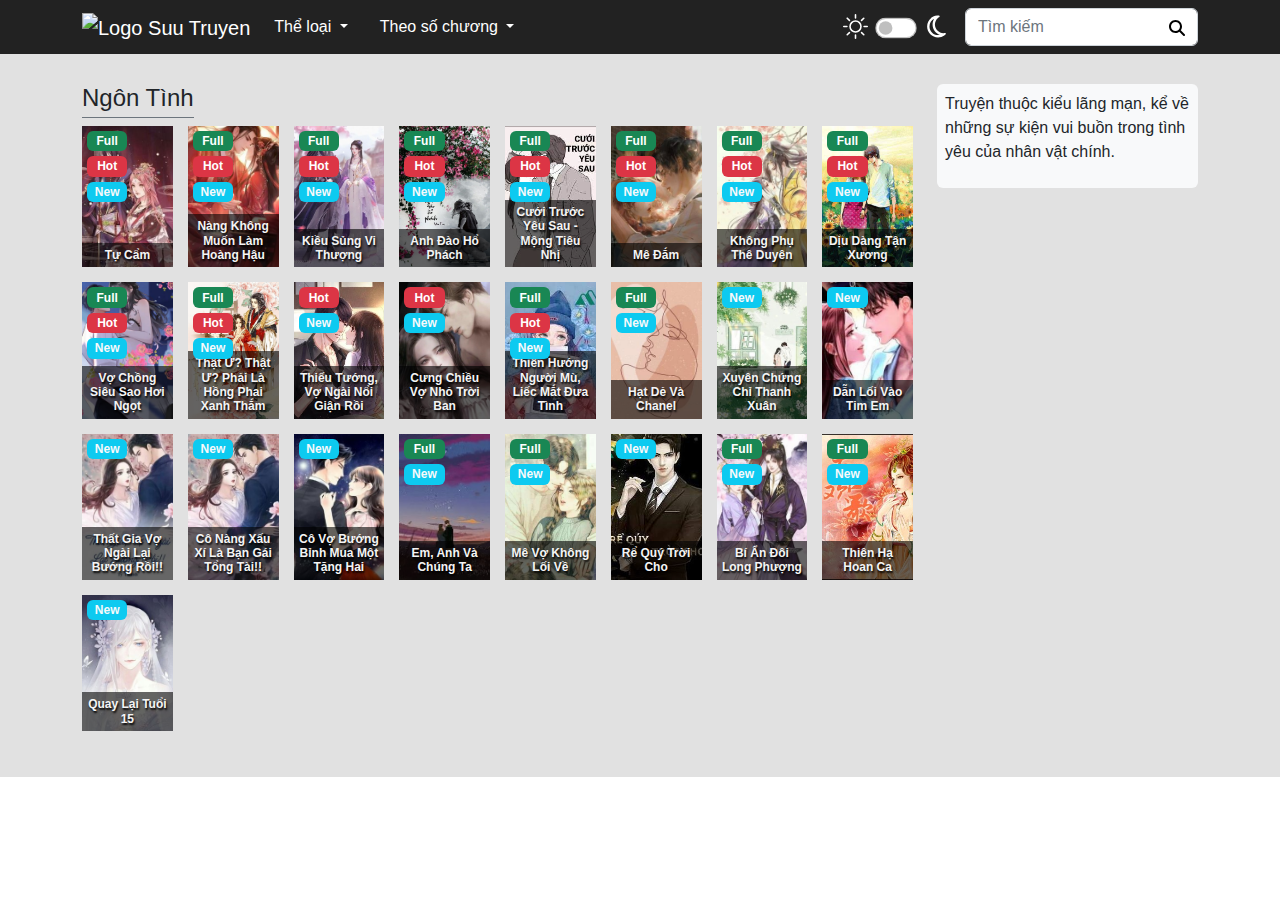
==== category.html @ c1cc9a66 "Mindx project" ====
<!DOCTYPE html>
<!-- saved from url=(0021)https://suustore.com/ -->
<html lang="en">

<head>
    <meta http-equiv="Content-Type" content="text/html; charset=UTF-8">

    <meta name="viewport" content="width=device-width, initial-scale=1, shrink-to-fit=no">

    <meta http-equiv="X-UA-Compatible" content="IE=edge">

    <link rel="preconnect" href="https://fonts.googleapis.com/">
    <link rel="preconnect" href="https://fonts.gstatic.com/" crossorigin="">


    <!-- Bootstrap CSS v5.2.1 -->

    <link href="./assets/bootstrap.min.css" rel="stylesheet">

    <link rel="shortcut icon" href="https://suustore.com/assets/frontend/images/favicon.ico" type="image/x-icon">
    <link rel="stylesheet" href="./assets/app.css">



    <script>
        window.SuuTruyen = {
            baseUrl: 'https://suustore.com',
            urlCurrent: 'https://suustore.com',
            csrfToken: '4EebYu2rWivdRk1ET12dyuY0CJjpRERhJynPtvUy'
        }
    </script>

    <title>Demo Truyện</title>
    <meta name="description"
        content="Đọc truyện online, truyện hay. Demo Truyện luôn tổng hợp và cập nhật các chương truyện một cách nhanh nhất.">
</head>

<body>
    <header class="header d-none d-lg-block">
        <!-- place navbar here -->
        <nav class="navbar navbar-expand-lg navbar-dark header__navbar p-md-0">
            <div class="container">
                <a class="navbar-brand" href="index.html">
                    <img src="https://w.ladicdn.com/s450x400/5cefbc1ed062e8345a24dfe8/logo-trang-20220824105223.png" alt="Logo Suu Truyen" srcset="" class="img-fluid"
                        style="width: 200px;">
                </a>
                <button class="navbar-toggler" type="button" data-bs-toggle="collapse"
                    data-bs-target="#navbarSupportedContent" aria-controls="navbarSupportedContent"
                    aria-expanded="false" aria-label="Toggle navigation">
                    <span class="navbar-toggler-icon"></span>
                </button>
                <div class="collapse navbar-collapse" id="navbarSupportedContent">
                    <ul class="navbar-nav me-auto mb-2 mb-lg-0">
                        <li class="nav-item dropdown">
                            <a class="nav-link dropdown-toggle" role="button" data-bs-toggle="dropdown"
                                aria-expanded="false">
                                Thể loại
                            </a>
                            <ul class="dropdown-menu dropdown-menu-custom">
                                <li><a class="dropdown-item" href="category.html">Ngôn
                                        Tình</a>
                                </li>
                                <li><a class="dropdown-item" href="category.html">Trọng
                                        Sinh</a>
                                </li>
                                <li><a class="dropdown-item" href="category.html">Cổ Đại</a>
                                </li>
                                <li><a class="dropdown-item" href="category.html">Tiên
                                        Hiệp</a>
                                </li>
                                <li><a class="dropdown-item" href="category.html">Ngược</a>
                                </li>
                                <li><a class="dropdown-item" href="category.html">Khác</a>
                                </li>
                                <li><a class="dropdown-item" href="category.html">Dị Giới</a>
                                </li>
                                <li><a class="dropdown-item" href="category.html">Huyền
                                        Huyễn</a>
                                </li>
                                <li><a class="dropdown-item" href="category.html">Xuyên
                                        Không</a>
                                </li>
                                <li><a class="dropdown-item" href="category.html">Sủng</a>
                                </li>
                                <li><a class="dropdown-item" href="category.html">Cung Đấu</a>
                                </li>
                                <li><a class="dropdown-item" href="category.html">Gia Đấu</a>
                                </li>
                            </ul>
                        </li>
                        <li class="nav-item dropdown">
                            <a class="nav-link dropdown-toggle" role="button" data-bs-toggle="dropdown"
                                aria-expanded="false">
                                Theo số chương
                            </a>
                            <ul class="dropdown-menu dropdown-menu-custom">
                                <li><a class="dropdown-item" href="#">Dưới
                                        100</a>
                                </li>
                                <li><a class="dropdown-item" href="#">100
                                        - 500</a>
                                </li>
                                <li><a class="dropdown-item" href="#">500
                                        - 1000</a>
                                </li>
                                <li><a class="dropdown-item" href="#">Trên
                                        1000</a>
                                </li>
                            </ul>
                        </li>
                    </ul>

                    <div class="form-check form-switch me-3 d-flex align-items-center">
                        <label class="form-check-label">
                            <svg xmlns="http://www.w3.org/2000/svg" width="25" height="25" fill="currentColor"
                                class="bi bi-brightness-high" viewBox="0 0 16 16" style="fill: #fff;">
                                <path
                                    d="M8 11a3 3 0 1 1 0-6 3 3 0 0 1 0 6zm0 1a4 4 0 1 0 0-8 4 4 0 0 0 0 8zM8 0a.5.5 0 0 1 .5.5v2a.5.5 0 0 1-1 0v-2A.5.5 0 0 1 8 0zm0 13a.5.5 0 0 1 .5.5v2a.5.5 0 0 1-1 0v-2A.5.5 0 0 1 8 13zm8-5a.5.5 0 0 1-.5.5h-2a.5.5 0 0 1 0-1h2a.5.5 0 0 1 .5.5zM3 8a.5.5 0 0 1-.5.5h-2a.5.5 0 0 1 0-1h2A.5.5 0 0 1 3 8zm10.657-5.657a.5.5 0 0 1 0 .707l-1.414 1.415a.5.5 0 1 1-.707-.708l1.414-1.414a.5.5 0 0 1 .707 0zm-9.193 9.193a.5.5 0 0 1 0 .707L3.05 13.657a.5.5 0 0 1-.707-.707l1.414-1.414a.5.5 0 0 1 .707 0zm9.193 2.121a.5.5 0 0 1-.707 0l-1.414-1.414a.5.5 0 0 1 .707-.707l1.414 1.414a.5.5 0 0 1 0 .707zM4.464 4.465a.5.5 0 0 1-.707 0L2.343 3.05a.5.5 0 1 1 .707-.707l1.414 1.414a.5.5 0 0 1 0 .708z">
                                </path>
                            </svg>
                        </label>
                        <input class="form-check-input theme_mode" type="checkbox"
                            style="transform: scale(1.3); margin-left: 12px; margin-right: 12px;">

                        <label class="form-check-label">
                            <svg xmlns="http://www.w3.org/2000/svg" width="25" height="25" viewBox="0 0 384 512"
                                style="fill: #fff;">
                                <path
                                    d="M144.7 98.7c-21 34.1-33.1 74.3-33.1 117.3c0 98 62.8 181.4 150.4 211.7c-12.4 2.8-25.3 4.3-38.6 4.3C126.6 432 48 353.3 48 256c0-68.9 39.4-128.4 96.8-157.3zm62.1-66C91.1 41.2 0 137.9 0 256C0 379.7 100 480 223.5 480c47.8 0 92-15 128.4-40.6c1.9-1.3 3.7-2.7 5.5-4c4.8-3.6 9.4-7.4 13.9-11.4c2.7-2.4 5.3-4.8 7.9-7.3c5-4.9 6.3-12.5 3.1-18.7s-10.1-9.7-17-8.5c-3.7 .6-7.4 1.2-11.1 1.6c-5 .5-10.1 .9-15.3 1c-1.2 0-2.5 0-3.7 0c-.1 0-.2 0-.3 0c-96.8-.2-175.2-78.9-175.2-176c0-54.8 24.9-103.7 64.1-136c1-.9 2.1-1.7 3.2-2.6c4-3.2 8.2-6.2 12.5-9c3.1-2 6.3-4 9.6-5.8c6.1-3.5 9.2-10.5 7.7-17.3s-7.3-11.9-14.3-12.5c-3.6-.3-7.1-.5-10.7-.6c-2.7-.1-5.5-.1-8.2-.1c-3.3 0-6.5 .1-9.8 .2c-2.3 .1-4.6 .2-6.9 .4z">
                                </path>
                            </svg>
                        </label>
                    </div>

                    <form class="d-flex header__form-search" action="" method="GET">
                        <input class="form-control search-story" type="text" placeholder="Tìm kiếm" name="key_word"
                            value="">
                        <div class="col-12 search-result shadow no-result d-none">
                            <div class="card text-white bg-light">
                                <div class="card-body p-0">
                                    <ul class="list-group list-group-flush d-none">
                                        <li class="list-group-item">
                                            <a href="#" class="text-dark hover-title">Tự cẩm</a>
                                        </li>
                                    </ul>
                                </div>
                            </div>
                        </div>

                        <button class="btn" type="submit">
                            <svg xmlns="http://www.w3.org/2000/svg" height="1em"
                                viewBox="0 0 512 512"><!--! Font Awesome Free 6.4.2 by @fontawesome - https://fontawesome.com License - https://fontawesome.com/license (Commercial License) Copyright 2023 Fonticons, Inc. -->
                                <path
                                    d="M416 208c0 45.9-14.9 88.3-40 122.7L502.6 457.4c12.5 12.5 12.5 32.8 0 45.3s-32.8 12.5-45.3 0L330.7 376c-34.4 25.2-76.8 40-122.7 40C93.1 416 0 322.9 0 208S93.1 0 208 0S416 93.1 416 208zM208 352a144 144 0 1 0 0-288 144 144 0 1 0 0 288z">
                                </path>
                            </svg>

                        </button>
                    </form>
                </div>
            </div>
        </nav>
    </header>

    <div class="header-mobile d-sm-block d-lg-none">
        <nav class="navbar navbar-dark bg-dark">
            <div class="container-fluid">
                <a class="navbar-brand" href="index.html">
                    <img src="./assets/images/logo_text.png" alt="Logo Suu Truyen" srcset="" class="img-fluid"
                        style="width: 200px;">
                </a>
                <button class="navbar-toggler" type="button" data-bs-toggle="offcanvas"
                    data-bs-target="#offcanvasDarkNavbar" aria-controls="offcanvasDarkNavbar">
                    <span class="navbar-toggler-icon"></span>
                </button>
                <div class="offcanvas offcanvas-end text-bg-dark w-75" tabindex="-1" id="offcanvasDarkNavbar"
                    aria-labelledby="offcanvasDarkNavbarLabel">
                    <div class="offcanvas-header">
                        <img src="./assets/images/logo_text.png" alt="Logo Suu Truyen" srcset="" class="img-fluid"
                            style="width: 200px;">
                        <button type="button" class="btn-close btn-close-white" data-bs-dismiss="offcanvas"
                            aria-label="Close"></button>
                    </div>
                    <div class="offcanvas-body">
                        <ul class="navbar-nav justify-content-end flex-grow-1 pe-3 mb-3">
                            <li class="nav-item dropdown">
                                <a class="nav-link dropdown-toggle" href="https://suustore.com/#" role="button"
                                    data-bs-toggle="dropdown" aria-expanded="false">
                                    Thể loại
                                </a>
                                <ul class="dropdown-menu dropdown-menu-custom">
                                    <li><a class="dropdown-item" href="#">Mạt
                                            Thế</a>
                                    </li>
                                    <li><a class="dropdown-item" href="#">Xuyên
                                            Nhanh</a>
                                    </li>
                                    <li><a class="dropdown-item" href="#">Hệ
                                            Thống</a>
                                    </li>
                                    <li><a class="dropdown-item" href="#">Nữ
                                            Cường</a>
                                    </li>
                                </ul>
                            </li>
                        </ul>

                        <div class="form-check form-switch d-flex align-items-center mb-3 p-0">
                            <label class="form-check-label">
                                <svg xmlns="http://www.w3.org/2000/svg" width="25" height="25" fill="currentColor"
                                    class="bi bi-brightness-high" viewBox="0 0 16 16" style="fill: #fff;">
                                    <path
                                        d="M8 11a3 3 0 1 1 0-6 3 3 0 0 1 0 6zm0 1a4 4 0 1 0 0-8 4 4 0 0 0 0 8zM8 0a.5.5 0 0 1 .5.5v2a.5.5 0 0 1-1 0v-2A.5.5 0 0 1 8 0zm0 13a.5.5 0 0 1 .5.5v2a.5.5 0 0 1-1 0v-2A.5.5 0 0 1 8 13zm8-5a.5.5 0 0 1-.5.5h-2a.5.5 0 0 1 0-1h2a.5.5 0 0 1 .5.5zM3 8a.5.5 0 0 1-.5.5h-2a.5.5 0 0 1 0-1h2A.5.5 0 0 1 3 8zm10.657-5.657a.5.5 0 0 1 0 .707l-1.414 1.415a.5.5 0 1 1-.707-.708l1.414-1.414a.5.5 0 0 1 .707 0zm-9.193 9.193a.5.5 0 0 1 0 .707L3.05 13.657a.5.5 0 0 1-.707-.707l1.414-1.414a.5.5 0 0 1 .707 0zm9.193 2.121a.5.5 0 0 1-.707 0l-1.414-1.414a.5.5 0 0 1 .707-.707l1.414 1.414a.5.5 0 0 1 0 .707zM4.464 4.465a.5.5 0 0 1-.707 0L2.343 3.05a.5.5 0 1 1 .707-.707l1.414 1.414a.5.5 0 0 1 0 .708z">
                                    </path>
                                </svg>
                            </label>
                            <input class="form-check-input theme_mode" type="checkbox"
                                style="transform: scale(1.3); margin-left: 12px; margin-right: 12px;">

                            <label class="form-check-label">
                                <svg xmlns="http://www.w3.org/2000/svg" width="25" height="25" viewBox="0 0 384 512"
                                    style="fill: #fff;">
                                    <path
                                        d="M144.7 98.7c-21 34.1-33.1 74.3-33.1 117.3c0 98 62.8 181.4 150.4 211.7c-12.4 2.8-25.3 4.3-38.6 4.3C126.6 432 48 353.3 48 256c0-68.9 39.4-128.4 96.8-157.3zm62.1-66C91.1 41.2 0 137.9 0 256C0 379.7 100 480 223.5 480c47.8 0 92-15 128.4-40.6c1.9-1.3 3.7-2.7 5.5-4c4.8-3.6 9.4-7.4 13.9-11.4c2.7-2.4 5.3-4.8 7.9-7.3c5-4.9 6.3-12.5 3.1-18.7s-10.1-9.7-17-8.5c-3.7 .6-7.4 1.2-11.1 1.6c-5 .5-10.1 .9-15.3 1c-1.2 0-2.5 0-3.7 0c-.1 0-.2 0-.3 0c-96.8-.2-175.2-78.9-175.2-176c0-54.8 24.9-103.7 64.1-136c1-.9 2.1-1.7 3.2-2.6c4-3.2 8.2-6.2 12.5-9c3.1-2 6.3-4 9.6-5.8c6.1-3.5 9.2-10.5 7.7-17.3s-7.3-11.9-14.3-12.5c-3.6-.3-7.1-.5-10.7-.6c-2.7-.1-5.5-.1-8.2-.1c-3.3 0-6.5 .1-9.8 .2c-2.3 .1-4.6 .2-6.9 .4z">
                                    </path>
                                </svg>
                            </label>
                        </div>

                        <form class="d-flex header__form-search" action="" method="GET">
                            <input class="form-control search-story" type="text" placeholder="Tìm kiếm" name="key_word"
                                value="">
                            <div class="col-12 search-result shadow no-result d-none">
                                <div class="card text-white bg-light">
                                    <div class="card-body p-0">
                                        <ul class="list-group list-group-flush d-none">
                                            <li class="list-group-item">
                                                <a href="#" class="text-dark hover-title">Tự
                                                    cẩm</a>
                                            </li>
                                        </ul>
                                    </div>
                                </div>
                            </div>

                            <button class="btn" type="submit">
                                <svg xmlns="http://www.w3.org/2000/svg" height="1em"
                                    viewBox="0 0 512 512"><!--! Font Awesome Free 6.4.2 by @fontawesome - https://fontawesome.com License - https://fontawesome.com/license (Commercial License) Copyright 2023 Fonticons, Inc. -->
                                    <path
                                        d="M416 208c0 45.9-14.9 88.3-40 122.7L502.6 457.4c12.5 12.5 12.5 32.8 0 45.3s-32.8 12.5-45.3 0L330.7 376c-34.4 25.2-76.8 40-122.7 40C93.1 416 0 322.9 0 208S93.1 0 208 0S416 93.1 416 208zM208 352a144 144 0 1 0 0-288 144 144 0 1 0 0 288z">
                                    </path>
                                </svg>

                            </button>
                        </form>
                    </div>
                </div>
            </div>
        </nav>
    </div>

   

    <main>
        <div class="container">
            <div class="row align-items-start">
                <div class="col-12 col-md-8 col-lg-9 mb-3">
                    <div class="head-title-global d-flex justify-content-between mb-2">
                        <div class="col-12 col-md-12 col-lg-12 head-title-global__left d-flex">
                            <h2 class="me-2 mb-0 border-bottom border-secondary pb-1">
                                <span href="#" class="d-block text-decoration-none text-dark fs-4 category-name"
                                    title="Ngôn Tình">Ngôn Tình</span>
                            </h2>
                        </div>
                    </div>

                    <div class="list-story-in-category section-stories-hot__list">
                        <div class="story-item">
                            <a href="#" class="d-block text-decoration-none">
                                <div class="story-item__image">
                                    <img src="./assets/images/tu_cam.jpg" alt="Tự Cẩm" class="img-fluid" width="150"
                                        height="230" loading="lazy">
                                </div>
                                <h3 class="story-item__name text-one-row story-name">Tự Cẩm</h3>

                                <div class="list-badge">
                                    <span class="story-item__badge badge text-bg-success">Full</span>

                                    <span
                                        class="story-item__badge story-item__badge-hot badge text-bg-danger">Hot</span>

                                    <span
                                        class="story-item__badge story-item__badge-new badge text-bg-info text-light">New</span>

                                </div>
                            </a>
                        </div>
                        <div class="story-item">
                            <a href="#" class="d-block text-decoration-none">
                                <div class="story-item__image">
                                    <img src="./assets/images/nang_khong_muon_lam_hoang_hau.jpg"
                                        alt="Nàng Không Muốn Làm Hoàng Hậu" class="img-fluid" width="150" height="230"
                                        loading="lazy">
                                </div>
                                <h3 class="story-item__name text-one-row story-name">Nàng Không Muốn Làm Hoàng Hậu</h3>

                                <div class="list-badge">
                                    <span class="story-item__badge badge text-bg-success">Full</span>

                                    <span
                                        class="story-item__badge story-item__badge-hot badge text-bg-danger">Hot</span>

                                    <span
                                        class="story-item__badge story-item__badge-new badge text-bg-info text-light">New</span>

                                </div>
                            </a>
                        </div>
                        <div class="story-item">
                            <a href="#" class="d-block text-decoration-none">
                                <div class="story-item__image">
                                    <img src="./assets/images/kieu_sung_vi_thuong.jpg" alt="Kiều Sủng Vi Thượng"
                                        class="img-fluid" width="150" height="230" loading="lazy">
                                </div>
                                <h3 class="story-item__name text-one-row story-name">Kiều Sủng Vi Thượng</h3>

                                <div class="list-badge">
                                    <span class="story-item__badge badge text-bg-success">Full</span>

                                    <span
                                        class="story-item__badge story-item__badge-hot badge text-bg-danger">Hot</span>

                                    <span
                                        class="story-item__badge story-item__badge-new badge text-bg-info text-light">New</span>

                                </div>
                            </a>
                        </div>
                        <div class="story-item">
                            <a href="#" class="d-block text-decoration-none">
                                <div class="story-item__image">
                                    <img src="./assets/images/anh_dao_ho_phach.jpg" alt="Anh Đào Hổ Phách"
                                        class="img-fluid" width="150" height="230" loading="lazy">
                                </div>
                                <h3 class="story-item__name text-one-row story-name">Anh Đào Hổ Phách</h3>

                                <div class="list-badge">
                                    <span class="story-item__badge badge text-bg-success">Full</span>

                                    <span
                                        class="story-item__badge story-item__badge-hot badge text-bg-danger">Hot</span>

                                    <span
                                        class="story-item__badge story-item__badge-new badge text-bg-info text-light">New</span>

                                </div>
                            </a>
                        </div>
                        <div class="story-item">
                            <a href="#"
                                class="d-block text-decoration-none">
                                <div class="story-item__image">
                                    <img src="./assets/images/cuoi_truoc_yeu_sau_mong_tieu_nhi.jpg"
                                        alt="Cưới Trước Yêu Sau - Mộng Tiêu Nhị" class="img-fluid" width="150"
                                        height="230" loading="lazy">
                                </div>
                                <h3 class="story-item__name text-one-row story-name">Cưới Trước Yêu Sau - Mộng Tiêu Nhị
                                </h3>

                                <div class="list-badge">
                                    <span class="story-item__badge badge text-bg-success">Full</span>

                                    <span
                                        class="story-item__badge story-item__badge-hot badge text-bg-danger">Hot</span>

                                    <span
                                        class="story-item__badge story-item__badge-new badge text-bg-info text-light">New</span>

                                </div>
                            </a>
                        </div>
                        <div class="story-item">
                            <a href="#" class="d-block text-decoration-none">
                                <div class="story-item__image">
                                    <img src="./assets/images/me_dam.jpg" alt="Mê Đắm" class="img-fluid" width="150"
                                        height="230" loading="lazy">
                                </div>
                                <h3 class="story-item__name text-one-row story-name">Mê Đắm</h3>

                                <div class="list-badge">
                                    <span class="story-item__badge badge text-bg-success">Full</span>

                                    <span
                                        class="story-item__badge story-item__badge-hot badge text-bg-danger">Hot</span>

                                    <span
                                        class="story-item__badge story-item__badge-new badge text-bg-info text-light">New</span>

                                </div>
                            </a>
                        </div>
                        <div class="story-item">
                            <a href="#"
                                class="d-block text-decoration-none">
                                <div class="story-item__image">
                                    <img src="./assets/images/khong_phu_the_duyen.jpg" alt="Không Phụ Thê Duyên"
                                        class="img-fluid" width="150" height="230" loading="lazy">
                                </div>
                                <h3 class="story-item__name text-one-row story-name">Không Phụ Thê Duyên</h3>

                                <div class="list-badge">
                                    <span class="story-item__badge badge text-bg-success">Full</span>

                                    <span
                                        class="story-item__badge story-item__badge-hot badge text-bg-danger">Hot</span>

                                    <span
                                        class="story-item__badge story-item__badge-new badge text-bg-info text-light">New</span>

                                </div>
                            </a>
                        </div>
                        <div class="story-item">
                            <a href="#"
                                class="d-block text-decoration-none">
                                <div class="story-item__image">
                                    <img src="./assets/images/diu_dang_tan_xuong.jpg" alt="Dịu Dàng Tận Xương"
                                        class="img-fluid" width="150" height="230" loading="lazy">
                                </div>
                                <h3 class="story-item__name text-one-row story-name">Dịu Dàng Tận Xương</h3>

                                <div class="list-badge">
                                    <span class="story-item__badge badge text-bg-success">Full</span>

                                    <span
                                        class="story-item__badge story-item__badge-hot badge text-bg-danger">Hot</span>

                                    <span
                                        class="story-item__badge story-item__badge-new badge text-bg-info text-light">New</span>

                                </div>
                            </a>
                        </div>
                        <div class="story-item">
                            <a href="#"
                                class="d-block text-decoration-none">
                                <div class="story-item__image">
                                    <img src="./assets/images/vo_chong_sieu_sao_hoi_ngot.jpg"
                                        alt="Vợ Chồng Siêu Sao Hơi Ngọt" class="img-fluid" width="150" height="230"
                                        loading="lazy">
                                </div>
                                <h3 class="story-item__name text-one-row story-name">Vợ Chồng Siêu Sao Hơi Ngọt</h3>

                                <div class="list-badge">
                                    <span class="story-item__badge badge text-bg-success">Full</span>

                                    <span
                                        class="story-item__badge story-item__badge-hot badge text-bg-danger">Hot</span>

                                    <span
                                        class="story-item__badge story-item__badge-new badge text-bg-info text-light">New</span>

                                </div>
                            </a>
                        </div>
                        <div class="story-item">
                            <a href="#"
                                class="d-block text-decoration-none">
                                <div class="story-item__image">
                                    <img src="./assets/images/that_u_that_u_phai_la_hong_phai_xanh_tham.jpg"
                                        alt="Thật Ư? Thật Ư? Phải Là Hồng Phai Xanh Thắm" class="img-fluid" width="150"
                                        height="230" loading="lazy">
                                </div>
                                <h3 class="story-item__name text-one-row story-name">Thật Ư? Thật Ư? Phải Là Hồng Phai
                                    Xanh Thắm</h3>

                                <div class="list-badge">
                                    <span class="story-item__badge badge text-bg-success">Full</span>

                                    <span
                                        class="story-item__badge story-item__badge-hot badge text-bg-danger">Hot</span>

                                    <span
                                        class="story-item__badge story-item__badge-new badge text-bg-info text-light">New</span>

                                </div>
                            </a>
                        </div>
                        <div class="story-item">
                            <a href="#"
                                class="d-block text-decoration-none">
                                <div class="story-item__image">
                                    <img src="./assets/images/thieu_tuong_vo_ngai_noi_gian_roi.jpg"
                                        alt="Thiếu Tướng, Vợ Ngài Nổi Giận Rồi" class="img-fluid" width="150"
                                        height="230" loading="lazy">
                                </div>
                                <h3 class="story-item__name text-one-row story-name">Thiếu Tướng, Vợ Ngài Nổi Giận Rồi
                                </h3>

                                <div class="list-badge">

                                    <span
                                        class="story-item__badge story-item__badge-hot badge text-bg-danger">Hot</span>

                                    <span
                                        class="story-item__badge story-item__badge-new badge text-bg-info text-light">New</span>

                                </div>
                            </a>
                        </div>
                        <div class="story-item">
                            <a href="#"
                                class="d-block text-decoration-none">
                                <div class="story-item__image">
                                    <img src="./assets/images/cung_chieu_vo_nho_troi_ban.jpg"
                                        alt="Cưng Chiều Vợ Nhỏ Trời Ban" class="img-fluid" width="150" height="230"
                                        loading="lazy">
                                </div>
                                <h3 class="story-item__name text-one-row story-name">Cưng Chiều Vợ Nhỏ Trời Ban</h3>

                                <div class="list-badge">

                                    <span
                                        class="story-item__badge story-item__badge-hot badge text-bg-danger">Hot</span>

                                    <span
                                        class="story-item__badge story-item__badge-new badge text-bg-info text-light">New</span>

                                </div>
                            </a>
                        </div>
                        <div class="story-item">
                            <a href="#"
                                class="d-block text-decoration-none">
                                <div class="story-item__image">
                                    <img src="./assets/images/thien_huong_nguoi_mu_liec_mat_dua_tinh.jpg"
                                        alt="Thiên Hướng Người Mù, Liếc Mắt Đưa Tình" class="img-fluid" width="150"
                                        height="230" loading="lazy">
                                </div>
                                <h3 class="story-item__name text-one-row story-name">Thiên Hướng Người Mù, Liếc Mắt Đưa
                                    Tình</h3>

                                <div class="list-badge">
                                    <span class="story-item__badge badge text-bg-success">Full</span>

                                    <span
                                        class="story-item__badge story-item__badge-hot badge text-bg-danger">Hot</span>

                                    <span
                                        class="story-item__badge story-item__badge-new badge text-bg-info text-light">New</span>

                                </div>
                            </a>
                        </div>
                        <div class="story-item">
                            <a href="#" class="d-block text-decoration-none">
                                <div class="story-item__image">
                                    <img src="./assets/images/hat_de_va_chanel.jpg" alt="Hạt Dẻ Và Chanel"
                                        class="img-fluid" width="150" height="230" loading="lazy">
                                </div>
                                <h3 class="story-item__name text-one-row story-name">Hạt Dẻ Và Chanel</h3>

                                <div class="list-badge">
                                    <span class="story-item__badge badge text-bg-success">Full</span>


                                    <span
                                        class="story-item__badge story-item__badge-new badge text-bg-info text-light">New</span>

                                </div>
                            </a>
                        </div>
                        <div class="story-item">
                            <a href="#"
                                class="d-block text-decoration-none">
                                <div class="story-item__image">
                                    <img src="./assets/images/xuyen_chung_chi_thanh_xuan.jpg"
                                        alt="Xuyên Chứng Chỉ Thanh Xuân" class="img-fluid" width="150" height="230"
                                        loading="lazy">
                                </div>
                                <h3 class="story-item__name text-one-row story-name">Xuyên Chứng Chỉ Thanh Xuân</h3>

                                <div class="list-badge">


                                    <span
                                        class="story-item__badge story-item__badge-new badge text-bg-info text-light">New</span>

                                </div>
                            </a>
                        </div>
                        <div class="story-item">
                            <a href="#"
                                class="d-block text-decoration-none">
                                <div class="story-item__image">
                                    <img src="./assets/images/dan_loi_vao_tim_em.jpg" alt="Dẫn Lối Vào Tim Em"
                                        class="img-fluid" width="150" height="230" loading="lazy">
                                </div>
                                <h3 class="story-item__name text-one-row story-name">Dẫn Lối Vào Tim Em</h3>

                                <div class="list-badge">


                                    <span
                                        class="story-item__badge story-item__badge-new badge text-bg-info text-light">New</span>

                                </div>
                            </a>
                        </div>
                        <div class="story-item">
                            <a href="#"
                                class="d-block text-decoration-none">
                                <div class="story-item__image">
                                    <img src="./assets/images/that_gia_vo_ngai_lai_buong_roi.jpg"
                                        alt="Thất Gia Vợ Ngài Lại Bướng Rồi!!" class="img-fluid" width="150"
                                        height="230" loading="lazy">
                                </div>
                                <h3 class="story-item__name text-one-row story-name">Thất Gia Vợ Ngài Lại Bướng Rồi!!
                                </h3>

                                <div class="list-badge">


                                    <span
                                        class="story-item__badge story-item__badge-new badge text-bg-info text-light">New</span>

                                </div>
                            </a>
                        </div>
                        <div class="story-item">
                            <a href="#"
                                class="d-block text-decoration-none">
                                <div class="story-item__image">
                                    <img src="./assets/images/co_nang_xau_xi_la_ban_gai_tong_tai.jpg"
                                        alt="Cô Nàng Xấu Xí Là Bạn Gái Tổng Tài!!" class="img-fluid" width="150"
                                        height="230" loading="lazy">
                                </div>
                                <h3 class="story-item__name text-one-row story-name">Cô Nàng Xấu Xí Là Bạn Gái Tổng
                                    Tài!!</h3>

                                <div class="list-badge">


                                    <span
                                        class="story-item__badge story-item__badge-new badge text-bg-info text-light">New</span>

                                </div>
                            </a>
                        </div>
                        <div class="story-item">
                            <a href="#"
                                class="d-block text-decoration-none">
                                <div class="story-item__image">
                                    <img src="./assets/images/co_vo_buong_binh_mua_mot_tang_hai.jpg"
                                        alt="Cô Vợ Bướng Bỉnh Mua Một Tặng Hai" class="img-fluid" width="150"
                                        height="230" loading="lazy">
                                </div>
                                <h3 class="story-item__name text-one-row story-name">Cô Vợ Bướng Bỉnh Mua Một Tặng Hai
                                </h3>

                                <div class="list-badge">


                                    <span
                                        class="story-item__badge story-item__badge-new badge text-bg-info text-light">New</span>

                                </div>
                            </a>
                        </div>
                        <div class="story-item">
                            <a href="#"
                                class="d-block text-decoration-none">
                                <div class="story-item__image">
                                    <img src="./assets/images/em_anh_va_chung_ta.jpg" alt="Em, Anh Và Chúng Ta"
                                        class="img-fluid" width="150" height="230" loading="lazy">
                                </div>
                                <h3 class="story-item__name text-one-row story-name">Em, Anh Và Chúng Ta</h3>

                                <div class="list-badge">
                                    <span class="story-item__badge badge text-bg-success">Full</span>


                                    <span
                                        class="story-item__badge story-item__badge-new badge text-bg-info text-light">New</span>

                                </div>
                            </a>
                        </div>
                        <div class="story-item">
                            <a href="#"
                                class="d-block text-decoration-none">
                                <div class="story-item__image">
                                    <img src="./assets/images/me_vo_khong_loi_ve.jpg" alt="Mê Vợ Không Lối Về"
                                        class="img-fluid" width="150" height="230" loading="lazy">
                                </div>
                                <h3 class="story-item__name text-one-row story-name">Mê Vợ Không Lối Về</h3>

                                <div class="list-badge">
                                    <span class="story-item__badge badge text-bg-success">Full</span>


                                    <span
                                        class="story-item__badge story-item__badge-new badge text-bg-info text-light">New</span>

                                </div>
                            </a>
                        </div>
                        
                        <div class="story-item">
                            <a href="#" 
                            class="d-block text-decoration-none">
                                <div class="story-item__image">
                                    <img src="./assets/images/re_quy_troi_cho.jpg" alt="Rể Quý Trời Cho"
                                        class="img-fluid" width="150" height="230" loading="lazy">
                                </div>
                                <h3 class="story-item__name text-one-row story-name">Rể Quý Trời Cho</h3>

                                <div class="list-badge">


                                    <span
                                        class="story-item__badge story-item__badge-new badge text-bg-info text-light">New</span>

                                </div>
                            </a>
                        </div>
                        <div class="story-item">
                            <a href="#"
                                class="d-block text-decoration-none">
                                <div class="story-item__image">
                                    <img src="./assets/images/bi_an_doi_long_phuong.jpg" alt="Bí Ẩn Đôi Long Phượng"
                                        class="img-fluid" width="150" height="230" loading="lazy">
                                </div>
                                <h3 class="story-item__name text-one-row story-name">Bí Ẩn Đôi Long Phượng</h3>

                                <div class="list-badge">
                                    <span class="story-item__badge badge text-bg-success">Full</span>


                                    <span
                                        class="story-item__badge story-item__badge-new badge text-bg-info text-light">New</span>

                                </div>
                            </a>
                        </div>
                        <div class="story-item">
                            <a href="#" 
                            class="d-block text-decoration-none">
                                <div class="story-item__image">
                                    <img src="./assets/images/thien_ha_hoan_ca.jpg" alt="Thiên Hạ Hoan Ca"
                                        class="img-fluid" width="150" height="230" loading="lazy">
                                </div>
                                <h3 class="story-item__name text-one-row story-name">Thiên Hạ Hoan Ca</h3>

                                <div class="list-badge">
                                    <span class="story-item__badge badge text-bg-success">Full</span>


                                    <span
                                        class="story-item__badge story-item__badge-new badge text-bg-info text-light">New</span>

                                </div>
                            </a>
                        </div>
                        <div class="story-item">
                            <a href="#" class="d-block text-decoration-none">
                                <div class="story-item__image">
                                    <img src="./assets/images/quay_lai_tuoi_15.jpg" alt="Quay Lại Tuổi 15"
                                        class="img-fluid" width="150" height="230" loading="lazy">
                                </div>
                                <h3 class="story-item__name text-one-row story-name">Quay Lại Tuổi 15</h3>

                                <div class="list-badge">


                                    <span
                                        class="story-item__badge story-item__badge-new badge text-bg-info text-light">New</span>

                                </div>
                            </a>
                        </div>

                    </div>
                </div>
                <div class="col-12 col-md-4 col-lg-3 sticky-md-top">
                    <div class="category-description bg-light p-2 rounded mb-3 card-custom">
                        <p class="mb-0 text-secondary"></p>
                        <p>Truyện thuộc kiểu lãng mạn, kể về những sự kiện vui buồn trong tình yêu của nhân vật chính.
                        </p>
                        <p></p>
                    </div>
                </div>
            </div>
        </div>
    </main>

 
    <script src="./assets/jquery.min.js">
    </script>

    <script src="./assets/popper.min.js">
    </script>

    <script src="./assets/bootstrap.min.js">
    </script>



    <script src="./assets/app.js">
    </script>
    <script src="./assets/common.js"></script>



    <div id="loadingPage" class="loading-full">
        <div class="loading-full_icon">
            <div class="spinner-grow"><span class="visually-hidden">Loading...</span></div>
        </div>
    </div>




</body>

</html>
---- assets/app.css ----
:root{
    --color-primary:#222;
    --color-primary-hover:#2f566d
}
html{
    scroll-behavior:smooth
}
body{
    font-family:Roboto Condensed,sans-serif
}
.hover-title{
    transition:all .3s ease
}
.hover-title:hover{
    color:var(--color-primary)!important
}
.pagination{
    justify-content:flex-end;
    padding:20px 0
}
.pagination ul{
    align-items:center;
    display:flex;
    flex-wrap:wrap;
    list-style:none;
    padding-left:0
}
.pagination__item{
    align-items:center;
    border:1px solid #ccc;
    border-radius:5px;
    display:inline-block;
    display:flex;
    height:40px;
    justify-content:center;
    margin-right:5px;
    text-align:center;
    width:45px
}
@media (max-width:768px){
    .pagination__item{margin-bottom:5px}
}
.pagination__item:hover{
    background-color:var(--color-primary)
}
.pagination__item:hover 
.page-link{
    color:#fff
}
.pagination__item .page-link{
    background:transparent;
    border:none;
    color:#000;
    display:block;
    font-size:.9375rem;
    font-weight:500
}
.pagination__item:last-child{
    margin-right:0
}
.pagination__item.page-current{
    background-color:var(--color-primary)
}
.pagination__item.page-current .page-link{
    color:#fff
}
.pagination__item.disabled{
    border:none
}
.pagination__item.disabled .page-link{
    opacity:.5
}
.pagination__arrow{
    font-size:.625rem
}
.pagination__arrow a{
    color:#000
}
.pagination__arrow:hover a{
    color:#fff
}
.text-one-row{
    -webkit-line-clamp:1;
    line-clamp:1
}
.text-one-row,.text-two-row{
    -webkit-box-orient:vertical;
    display:-webkit-box;
    overflow:hidden
}
.text-two-row{
    -webkit-line-clamp:2;
    line-clamp:2
}
.choose-paginate .dropdown-menu.show{
    align-items:center;
    display:flex;
    padding:10px
}
.dark-theme .fa-fire-flame-curved{
    color:#fff
}
.dark-theme .header-bottom{
    background-color:#393333!important
}
.dark-theme .header-bottom p{
    color:#fff!important
}
.dark-theme main{
    background-color:#514f4f!important
}
.dark-theme .author-name,.dark-theme .category-name,.dark-theme .story-name,.dark-theme .title-head-name{
    color:#fff!important
}
.dark-theme .card-custom{
    background-color:rgba(var(--bs-secondary-rgb),var(--bs-bg-opacity))!important
}
.dark-theme .card-custom a,.dark-theme .card-custom p,.dark-theme .card-custom span,.dark-theme .fa-solid.fa-angle-right{
    color:#fff!important
}
.dark-theme .footer{
    background-color:#393333!important
}
.dark-theme .footer a,.dark-theme .footer div,.dark-theme .footer p,.dark-theme .footer span,.dark-theme .footer strong{
    color:#fff!important
}
.dark-theme .footer .list-tag a{
    color:#393333!important
}
.dark-theme select.form-select{
    --bs-text-opacity:1;
    --bs-bg-opacity:1;
    background-color:rgba(var(--bs-secondary-rgb),var(--bs-bg-opacity))!important;
    color:rgba(var(--bs-white-rgb),var(--bs-text-opacity))!important
}
.dark-theme .hover-title:hover{
    color:#ff7f7f!important
}
.dark-theme .story-detail,.dark-theme .story-detail a{
    color:#fff!important
}
.dark-theme .story-detail .info-more .info-more--more{
    background:linear-gradient(180deg,rgba(61,60,60,0),rgba(61,60,60,.7) 21.88%,rgba(61,60,60,.95) 45.31%,#222 67.71%,#222)
}
.dark-theme .story-detail .info-more a,.dark-theme .story-detail .info-more span{
    color:#fff!important
}
.dark-theme .story-detail .info-more path,.dark-theme .story-detail .info-more svg{
    fill:#fff
}
.dark-theme .top-ratings a,.dark-theme .top-ratings span{
    color:#fff!important
}
.dark-theme .top-ratings__tab .list-group-item{
    background-color:#222
}
.dark-theme .top-ratings__tab .list-group-item.active{
    background-color:#393333!important
}
.dark-theme .top-ratings__content .rating-item__number span{
    color:#000!important
}
.dark-theme .chapter-wrapper .chapter-content,.dark-theme .chapter-wrapper p{
    color:#fff!important
}
.dark-theme .chapter-actions ul{
    --bs-bg-opacity:1;
    background-color:rgba(var(--bs-secondary-rgb),var(--bs-bg-opacity))!important
}
.dark-theme .skeleton:empty:after{
    background-image:linear-gradient(90deg,hsla(0,0%,100%,0),hsla(0,0%,100%,.6),hsla(0,0%,100%,0)),linear-gradient(#393333 var(--picture-height),transparent 0),linear-gradient(#645f5f var(--title-height),transparent 0),var(--author-skeleton),var(--rating-skeleton),var(--type-skeleton),linear-gradient(#645f5f var(--item-height),transparent 0)
}
.dark-theme .story-item-no-image svg{
    fill:#fff
}
main{
    background:#e1e1e1;
    padding:30px 0
}
@media (max-width:768px){
    main{padding:20px 0}
}
:root{
    --item-width:210px;
    --item-height:390px;
    --item-padding:20px;
    --item-skeleton:linear-gradient(#fff var(--item-height),transparent 0);
    --picture-height:175px;
    --picture-width:120px;
    --picture-position:center var(--item-padding);
    --picture-skeleton:linear-gradient(#eee var(--picture-height),transparent 0);
    --title-height:15px;
    --title-width:85%;
    --title-position:center calc(var(--picture-height) + var(--title-height) + 15px);
    --title-skeleton:linear-gradient(#eee var(--title-height),transparent 0);
    --author-height:15px;
    --author-width:70%;
    --author-position:center calc(var(--picture-height) + var(--title-height) + var(--author-height) + 30px);
    --author-skeleton:linear-gradient(#eee var(--title-height),transparent 0);
    --rating-height:15px;
    --rating-width:50%;
    --rating-position:center calc(var(--picture-height) + var(--title-height) + var(--author-height) + var(--rating-height) + 45px);
    --rating-skeleton:linear-gradient(#eee var(--title-height),transparent 0);
    --type-height:15px;
    --type-width:30%;
    --type-position:center calc(var(--picture-height) + var(--title-height) + var(--author-height) + var(--rating-height) + var(--type-height) + 60px);
    --type-skeleton:linear-gradient(#eee var(--title-height),transparent 0);
    --price-height:15px;
    --price-width:40%;
--price-position:center calc(var(--picture-height) + var(--title-height) + var(--author-height) + var(--rating-height) + var(--type-height) + var(--price-height) + 75px);
    --price-skeleton:linear-gradient(#eee var(--title-height),transparent 0);
    --blur-width:150px;
    --blur-size:var(--blur-width) var(--item-height)
}
.skeleton{
    height:var(--item-height);
    width:var(--item-width)
}
.skeleton:empty:after{
    animation:loading 1.5s infinite;
    background-image:linear-gradient(90deg,hsla(0,0%,100%,0),hsla(0,0%,100%,.6),hsla(0,0%,100%,0)),var(--picture-skeleton),var(--title-skeleton),var(--author-skeleton),var(--rating-skeleton),var(--type-skeleton),var(--price-skeleton),var(--item-skeleton);
    background-position:-150% 0,var(--picture-position),var(--title-position),var(--author-position),var(--rating-position),var(--type-position),var(--price-position),0 0;
    background-repeat:no-repeat;
    background-size:var(--blur-size),var(--picture-width) var(--picture-height),var(--title-width) var(--title-height),var(--author-width) var(--author-height),var(--rating-width) var(--rating-height),var(--type-width) var(--type-height),var(--price-width) var(--price-height),100% 100%;content:"";
    display:block;
    height:100%;
    width:100%
}
@keyframes loading{
    to{background-position:350% 0,var(--picture-position),var(--title-position),var(--author-position),var(--rating-position),var(--type-position),var(--price-position),0 0}
}
.theme_mode:checked{
    background-color:var(--bs-pink);
    border-color:var(--bs-pink)
}
.section-stories-follow-chapter-count__list{
    -moz-column-gap:15px;
    column-gap:15px;
    display:grid;
    row-gap:15px
}
@media (max-width:575px){
    .section-stories-follow-chapter-count__list{grid-template-columns:repeat(3,1fr)}
}
@media (min-width:576px){
    .section-stories-follow-chapter-count__list{grid-template-columns:repeat(4,1fr)}
}
@media (min-width:768px){
    .section-stories-follow-chapter-count__list{grid-template-columns:repeat(4,1fr)}
}
@media (min-width:992px){
    .section-stories-follow-chapter-count__list{grid-template-columns:repeat(4,1fr)}
}
@media (min-width:1200px){
    .section-stories-follow-chapter-count__list{grid-template-columns:repeat(6,1fr)}
}
.loading-full{
    align-items:center;
    background:rgba(0,0,0,.3);
    display:none;
    height:100%;
    left:0;
    position:fixed;
    top:0;
    width:100%;
    z-index:9999
}
.loading-full_icon,.loading-full_progress{
    margin:0 auto;
    text-align:center
}
.loading-full_progress{
    background:#fff;
    padding:15px 20px 20px;
    width:80%
}
@media (max-width:992px){
    .header .navbar-collapse{padding-bottom:15px}
}
.header__navbar{
    background-color:var(--color-primary)
}
@media (max-width:992px){
    .header__navbar{padding:8px 0!important}
}
.header__navbar .nav-item{
    margin-right:16px
}
.header__navbar .nav-link{color:#fff
}
@media (min-width:768px){
    .header__navbar .nav-link{padding:15px 0}
.header__navbar .nav-link.show{background-color:var(--color-primary-hover)}
}
.header__form-search{
    position:relative
}
.header__form-search button[type=submit]{
    position:absolute;
    right:0
}
.header__form-search .search-result{
    max-height:500px;
    overflow-y:auto;
    position:absolute;
    right:0;
    top:100%;
    width:300px;
    z-index:1021
}
@media (max-width:992px){
    .header__form-search .search-result{width:100%}
}
.header__form-search .search-result a{
    text-decoration:none
}
.header__form-search .no-result.search-result .card-body{
    padding:15px!important
}
.header__form-search .no-result.search-result .card-body .spinner-border{
    margin:auto
}
.header-mobile{
    position:sticky;
    transition:all .3s linear;
    z-index:9999
}
.header-mobile.hide-scroll{
    top:-64px
}
.header-mobile.show-scroll{
    box-sizing:border-box;
    top:0;
    width:100%
}
.header-bottom{
    box-shadow:0 0 6px rgba(0,0,0,.3)
}
.dropdown-menu-custom.show{
    display:grid;
    grid-template-columns:auto auto
}
.settings-theme{
    width:300px
}
@media (max-width:992px){
    .settings-theme{width:unset}
}
.section-list-category .list-category{
    -moz-column-gap:8px;
    column-gap:8px;
    display:grid;
    grid-template-columns:repeat(2,1fr);
    list-style:none;
    row-gap:8px
}
.section-stories-full__list{
    -moz-column-gap:15px;
    column-gap:15px;
    display:grid;
    row-gap:15px
}
@media (max-width:575px){
    .section-stories-full__list{grid-template-columns:repeat(3,1fr)}
}
@media (max-width:460px){
    .section-stories-full__list{grid-template-columns:repeat(2,1fr)}
}
@media (min-width:576px){
    .section-stories-full__list{grid-template-columns:repeat(3,1fr)}
}
@media (min-width:768px){
    .section-stories-full__list{grid-template-columns:repeat(4,1fr)}
}
@media (min-width:992px){
    .section-stories-full__list{grid-template-columns:repeat(6,1fr)}
}
@media (min-width:1200px){
    .section-stories-full__list{grid-template-columns:repeat(8,1fr)}
}
.section-stories-hot__list{
    -moz-column-gap:15px;
    column-gap:15px;
    display:grid;
    row-gap:15px
}
@media (max-width:575px){
    .section-stories-hot__list{grid-template-columns:repeat(3,1fr)}
}
@media (min-width:576px){
    .section-stories-hot__list{grid-template-columns:repeat(4,1fr)}
}
@media (min-width:768px){
    .section-stories-hot__list{grid-template-columns:repeat(4,1fr)}
}
@media (min-width:992px){
    .section-stories-hot__list{grid-template-columns:repeat(6,1fr)}
}
@media (min-width:1200px){
    .section-stories-hot__list{grid-template-columns:repeat(8,1fr)}
}
.story-item-full{
    max-width:150px;
    position:relative
}
@media (max-width:460px){
    .story-item-full{max-width:unset}
}
.story-item-full__image{
    height:100%;
    max-height:220px;
    overflow:hidden
}
.story-item-full__image:hover img{
    transform:scale(1.1)
}
.story-item-full__image img{
    height:100%;
    -o-object-fit:cover;
    object-fit:cover;
transition:all .3s ease
}
.story-item-full__badge{
    left:5px;
    position:absolute;
    top:5px
}
.story-item-full__name{
    background-color:rgba(0,0,0,.6);
    bottom:0;
    display:block;
    margin:2px 0 0;
    padding:5px;
    position:absolute;
    text-align:center;
    text-shadow:1px 2px 2px #000;
    width:100%
}
.story-item-full__name a{
    color:#f4f4f4;
    font-size:.75rem
}
.story-item-list__image{
    max-width:100px
}
.story-item-list__chapter{
    position:absolute;
    right:0
}
@media (max-width:992px){
    .story-item-list__chapter{position:unset}
}
.story-item-no-image{
    align-items:center;
    border-bottom:1px dashed #ccc;
    display:flex
}
.story-item-no-image:last-child{
    border-bottom:0
}
.story-item-no-image__name{
    border-right:1px dashed #ccc;padding:10px 0;width:50%
}
.story-item-no-image__name i{
    font-size:20px
}
@media (max-width:992px){
    .story-item-no-image__name{width:70%}
}
.story-item-no-image__categories{
    border-right:1px dashed #ccc;
    padding:10px 0;
    width:35%
}
.story-item-no-image__chapters{
    padding:10px 0;
    width:15%
}
@media (max-width:992px){
    .story-item-no-image__chapters{width:30%}
}
.story-item-no-image__updated-at{
    padding:10px 0;
    width:15%
}
.story-item{
    max-width:150px
}
.story-item:hover img{
    transform:scale(1.1)
}
.story-item a{
    height:100%;
    position:relative
}
.story-item__image{
    height:100%;
    overflow:hidden
}
.story-item__image img{
    height:100%;
    -o-object-fit:cover;
    object-fit:cover;
    transition:all .3s ease;
    width:100%
}
.story-item__name{
    background-color:rgba(0,0,0,.6);
    bottom:0;
    color:#f4f4f4;
    display:block;
    font-size:.75rem;
    font-weight:600;
    margin:2px 0 0;
    padding:5px;
    position:absolute;
    text-align:center;
    text-shadow:1px 2px 2px #000;
    width:100%
}
.story-item .list-badge{
    display:flex;
    flex-direction:column;
    left:5px;
    position:absolute;
    top:5px
}
.story-item .list-badge .badge{
    margin-bottom:5px
}
.story-item .list-badge .badge:last-child{
    margin-bottom:0
}
@media (max-width:992px){
    .chapter-content{font-size:1.25rem}
}
.chapter-content p{
    margin-bottom:10px
}
.chapter-actions-mobile{
    background:var(--color-primary);
    bottom:-150px;
    padding:7px 0;
    position:fixed;
    transition:all .3s ease;
    width:100%
}
@media (min-width:992px){
    .chapter-actions-mobile{display:none!important}
}
.chapter-actions-mobile.show{
    bottom:0
}
.chapter-actions .dropdown-menu.show,.chapter-actions-mobile .dropdown-menu.show{
    max-height:300px;
    overflow-y:scroll
}
.story-detail__top--image{
    position:sticky;
    top:10px
}
.story-detail__top--image .book-3d{
    box-shadow:5px 5px 20px #333
}
@media (min-width:992px){
    .story-detail__top--image .book-3d{
        margin:0;
        outline:1px solid transparent;
        -moz-perspective:300px;
        position:relative;
transform:perspective(300px) rotateY(-3deg);
        -moz-transform:rotateY(-3deg);
        -webkit-transform:perspective(300) rotateY(-3deg);
        z-index:1}
}
@media (max-width:992px){
    .story-detail__top--image .book-3d{margin:0 auto 15px;width:70%}
}
@media (min-width:992px){
    .story-detail__top--image .book-3d:before{background-color:#000;left:7%;width:100%}
    .story-detail__top--image .book-3d:after,
    .story-detail__top--image .book-3d:before{content:" ";height:97%;position:absolute;top:2px;z-index:-1}
    .story-detail__top--image .book-3d:after{background-color:#efefef;box-shadow:inset 0 0 5px #aaa;left:100%;transform:perspective(300px) rotateY(20deg);-moz-transform:rotateY(20deg);-webkit-transform:perspective(300) rotateY(20deg);width:4%}
}
.story-detail__top--image .book-3d img{
    ertical-align:middle;
    max-width:100%
}
@media (min-width:992px){
    .story-detail__top--image .book-3d img{border:1px solid #000;border-left-width:5px;height:auto;position:relative;z-index:1}
}
@media (max-width:992px){
    .story-detail__top--image{position:unset;top:unset}
}
.story-detail__top--desc{
    max-height:300px;
    overflow:hidden
}
.story-detail__top--desc.show-full{
    max-height:none!important
}
.story-detail__bottom--info{
    font-size:.875rem
}
@media (max-width:576px){
    .story-detail__list-chapter--list__item ul{margin-bottom:0}
}
.story-detail .rate-story{
    align-items:center;
    display:flex;
    flex-direction:column
}
.info-more{
    position:relative
}
.info-more a{
    align-items:center;
    cursor:pointer;
    display:none;
    justify-content:center
}
.info-more a span{
    color:#2c2c37;
    margin-right:13px
}
.info-more a.active{
    display:flex
}
.info-more div{
    display:none
}
.info-more--more{
    align-items:center;
    background:linear-gradient(180deg,hsla(0,0%,100%,0),hsla(0,0%,100%,.7) 21.88%,hsla(0,0%,100%,.95) 45.31%,#fff 67.71%,#fff);
    bottom:0;
    cursor:pointer;
    display:flex;
    height:50px;
    justify-content:center;
    position:absolute;
    scroll-margin-top:100px;
    width:100%
}
.info-more--more.active{
    display:flex
}
.top-ratings__tab .list-group-item.active{
    background-color:var(--color-primary);
    border-color:var(--color-primary)
}
.top-ratings__content ul{
    list-style:none;
    padding-left:0
}
.top-ratings__content .rating-item{
    border-bottom:1px dashed #ccc;
    padding-bottom:5px
}
.top-ratings__content .rating-item:last-child{
    border-bottom:0
}
.top-ratings__content .rating-item__number{
    align-items:center;
    display:flex;
    height:30px;
    justify-content:center;
    margin-right:10px;
    max-width:30px;
    width:100%
}
.top-ratings__content .rating-item__number span{
    font-size:.875rem;
    font-weight:600;
    margin-top:2px
}
.top-ratings__content .rating-item__story--name{
    color:var(--color-primary);
    font-weight:600
}
.top-ratings__content .rating-item__story--categories{
    font-size:.875rem
}
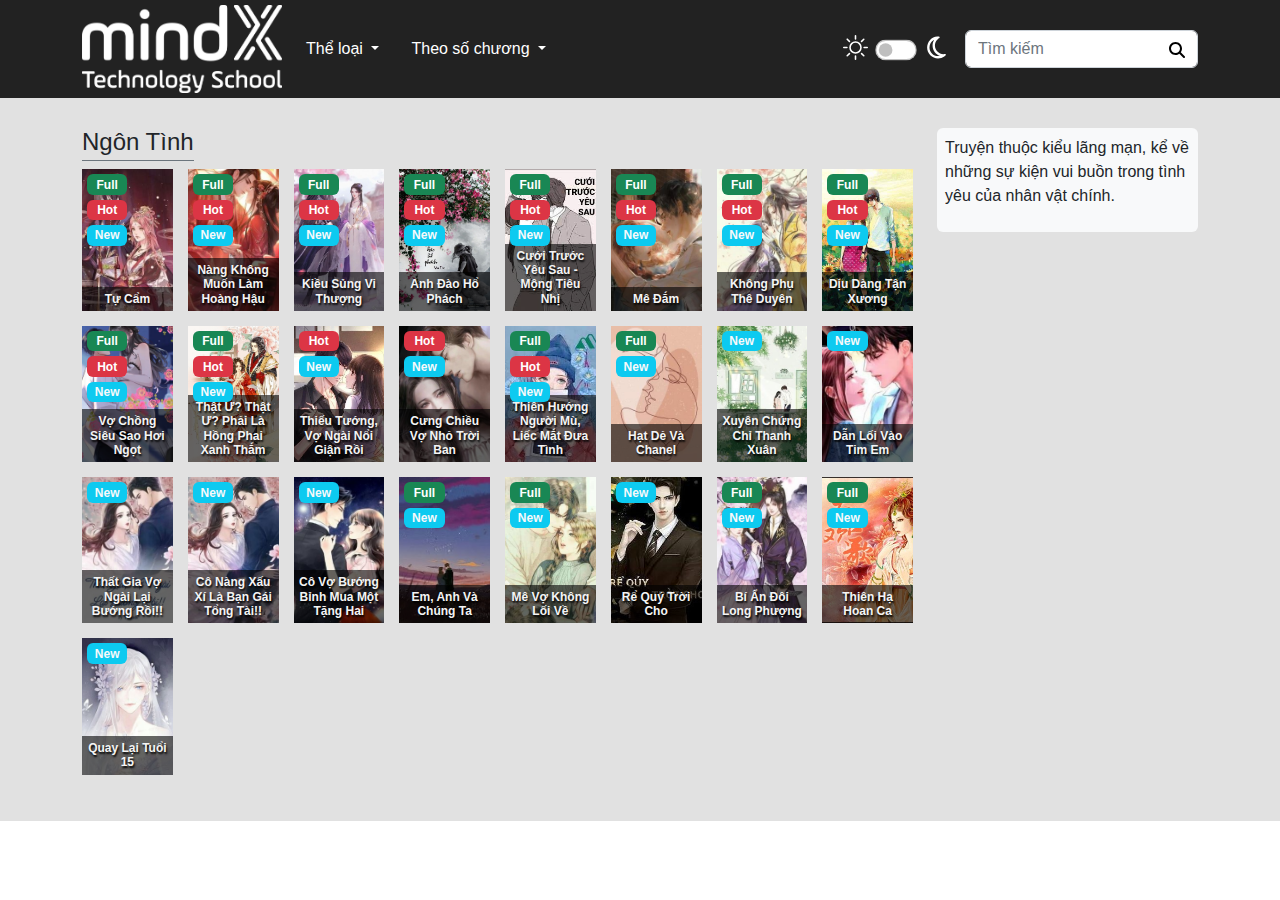
==== commit 659144fc: "Mindx project" ====
--- a/category.html
+++ b/category.html
@@ -1,5 +1,5 @@
 <!DOCTYPE html>
-<!-- saved from url=(0021)https://suustore.com/ -->
+
 <html lang="en">
 
 <head>
@@ -41,7 +41,7 @@
         <nav class="navbar navbar-expand-lg navbar-dark header__navbar p-md-0">
             <div class="container">
                 <a class="navbar-brand" href="index.html">
-                    <img src="https://w.ladicdn.com/s450x400/5cefbc1ed062e8345a24dfe8/logo-trang-20220824105223.png" alt="Logo Suu Truyen" srcset="" class="img-fluid"
+                    <img src="./assets/images/logo-trang.png" alt="Logo Truyen" srcset="" class="img-fluid"
                         style="width: 200px;">
                 </a>
                 <button class="navbar-toggler" type="button" data-bs-toggle="collapse"
@@ -166,7 +166,7 @@
         <nav class="navbar navbar-dark bg-dark">
             <div class="container-fluid">
                 <a class="navbar-brand" href="index.html">
-                    <img src="./assets/images/logo_text.png" alt="Logo Suu Truyen" srcset="" class="img-fluid"
+                    <img src="./assets/images/logo-trang.png" alt="Logo Suu Truyen" srcset="" class="img-fluid"
                         style="width: 200px;">
                 </a>
                 <button class="navbar-toggler" type="button" data-bs-toggle="offcanvas"
@@ -176,7 +176,7 @@
                 <div class="offcanvas offcanvas-end text-bg-dark w-75" tabindex="-1" id="offcanvasDarkNavbar"
                     aria-labelledby="offcanvasDarkNavbarLabel">
                     <div class="offcanvas-header">
-                        <img src="./assets/images/logo_text.png" alt="Logo Suu Truyen" srcset="" class="img-fluid"
+                        <img src="./assets/images/logo-trang.png" alt="Logo Suu Truyen" srcset="" class="img-fluid"
                             style="width: 200px;">
                         <button type="button" class="btn-close btn-close-white" data-bs-dismiss="offcanvas"
                             aria-label="Close"></button>
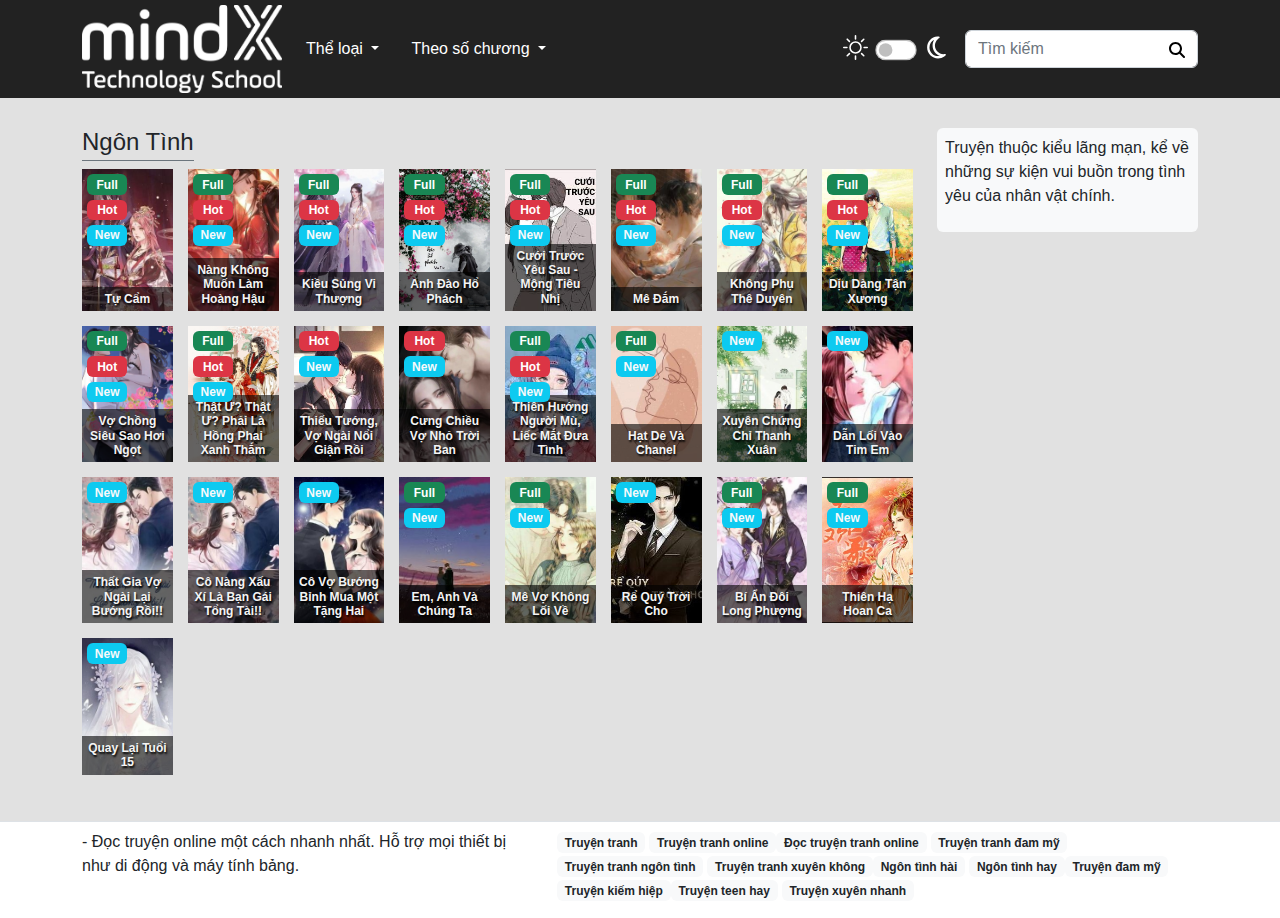
==== commit 9aaef8f3: "Mindx project" ====
--- a/category.html
+++ b/category.html
@@ -794,6 +794,68 @@
         </div>
     </main>
 
+    <div id="footer" class="footer border-top pt-2">
+        <div class="container">
+            <div class="row">
+                <div class="col-12 col-md-5">
+                    - <a title="Đọc truyện online" class="text-dark text-decoration-none"
+                        href="#">Đọc truyện</a> online một cách nhanh nhất. Hỗ trợ mọi thiết bị như di động và máy tính bảng.
+                </div>
+                <ul class="col-12 col-md-7 list-unstyled d-flex flex-wrap list-tag">
+                    <li class="me-1">
+                        <span class="badge text-bg-light"><a class="text-dark text-decoration-none"
+                                href="#" title="đam mỹ hài">Truyện tranh</a></span>
+                    </li>
+                    <li>
+                        <span class="badge text-bg-light"><a class="text-dark text-decoration-none"
+                                href="#" title="truyện xuyên nhanh">Truyện tranh online</a></span>
+                    </li>
+                    <li class="me-1">
+                        <span class="badge text-bg-light"><a class="text-dark text-decoration-none"
+                                href="#" title="đam mỹ hài">Đọc truyện tranh online</a></span>
+                    </li>
+                    <li>
+                        <span class="badge text-bg-light"><a class="text-dark text-decoration-none"
+                                href="#" title="truyện xuyên nhanh">Truyện tranh đam mỹ</a></span>
+                    </li>
+                    <li class="me-1">
+                        <span class="badge text-bg-light"><a class="text-dark text-decoration-none"
+                                href="#" title="đam mỹ hài">Truyện tranh ngôn tình</a></span>
+                    </li>
+                    <li>
+                        <span class="badge text-bg-light"><a class="text-dark text-decoration-none"
+                                href="#" title="truyện xuyên nhanh">Truyện tranh xuyên không</a></span>
+                    </li>
+                    <li class="me-1">
+                        <span class="badge text-bg-light"><a class="text-dark text-decoration-none"
+                                href="#" title="đam mỹ hài">Ngôn tình hài</a></span>
+                    </li>
+                    <li>
+                        <span class="badge text-bg-light"><a class="text-dark text-decoration-none"
+                                href="#" title="truyện xuyên nhanh">Ngôn tình hay</a></span>
+                    </li>                    
+                    <li class="me-1">
+                        <span class="badge text-bg-light"><a class="text-dark text-decoration-none"
+                                href="#" title="đam mỹ hài">Truyện đam mỹ</a></span>
+                    </li>
+                    <li>
+                        <span class="badge text-bg-light"><a class="text-dark text-decoration-none"
+                                href="#" title="truyện xuyên nhanh">Truyện kiếm hiệp</a></span>
+                    </li>
+                    <li class="me-1">
+                        <span class="badge text-bg-light"><a class="text-dark text-decoration-none"
+                                href="#" title="đam mỹ hài">Truyện teen hay</a></span>
+                    </li>
+                    <li>
+                        <span class="badge text-bg-light"><a class="text-dark text-decoration-none"
+                                href="#" title="truyện xuyên nhanh">Truyện xuyên nhanh</a></span>
+                    </li>
+
+                </ul>
+
+            </div>
+        </div>
+    </div>
  
     <script src="./assets/jquery.min.js">
     </script>
